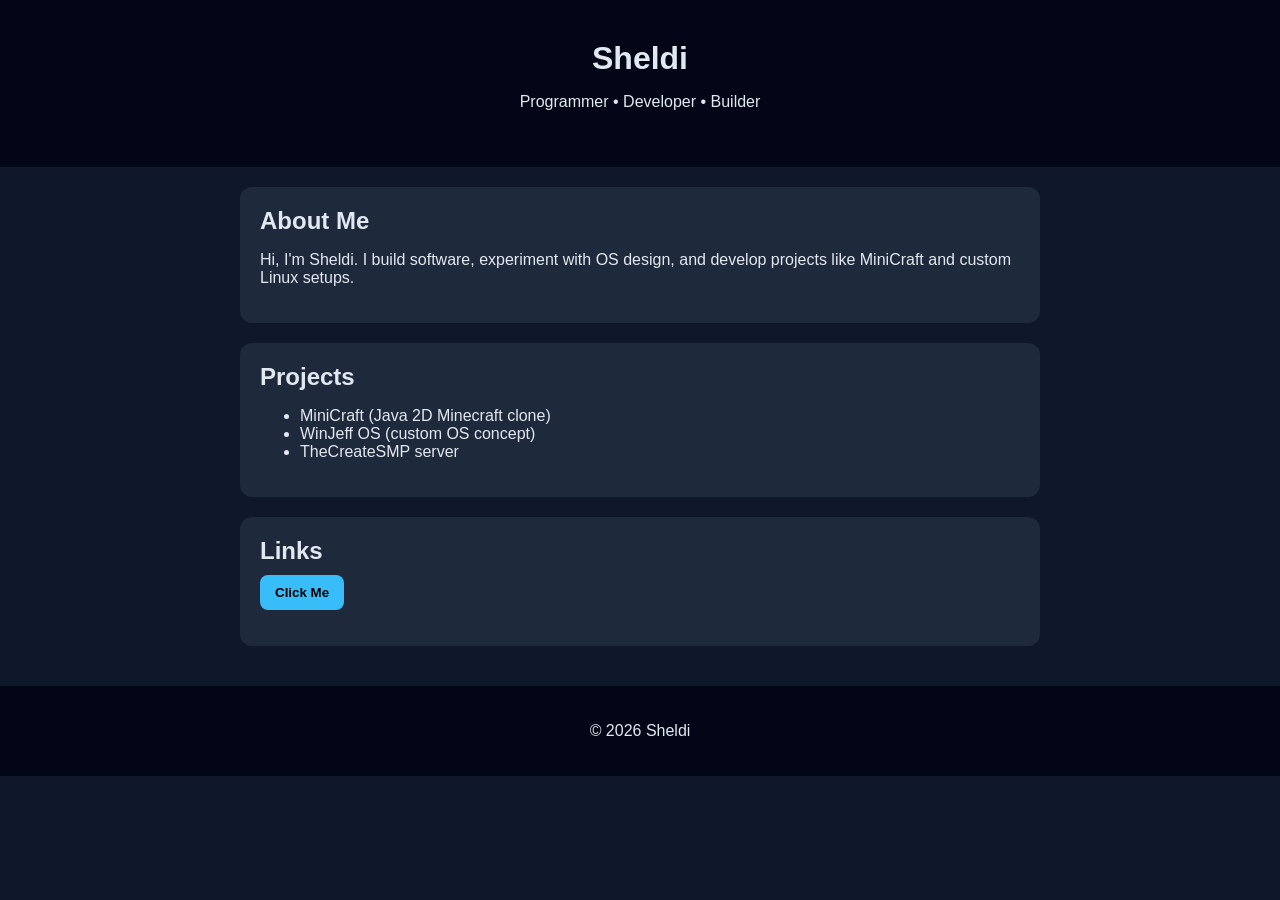
==== index.html @ fff9952d "2nd commit" ====
<!doctype html>
<html lang="en">
    <head>
        <meta charset="UTF-8" />
        <meta name="viewport" content="width=device-width, initial-scale=1.0" />
        <title>Sheldi</title>
        <link rel="stylesheet" href="style.css" />
    </head>
    <body>
        <header>
            <h1>Sheldi</h1>
            <p>Programmer • Developer • Builder</p>
        </header>

        <main>
            <section class="card">
                <h2>About Me</h2>
                <p>
                    Hi, I'm Sheldi. I build software, experiment with OS design,
                    and develop projects like MiniCraft and custom Linux setups.
                </p>
            </section>

            <section class="card">
                <h2>Projects</h2>
                <ul>
                    <li>MiniCraft (Java 2D Minecraft clone)</li>
                    <li>WinJeff OS (custom OS concept)</li>
                    <li>TheCreateSMP server</li>
                </ul>
            </section>

            <section class="card">
                <h2>Links</h2>
                <button onclick="showMessage()">Click Me</button>
                <p id="message"></p>
            </section>
        </main>

        <footer>
            <p>© 2026 Sheldi</p>
        </footer>

        <script src="script.js"></script>
    </body>
</html>
---- style.css ----
body {
    margin: 0;
    font-family: Arial, sans-serif;
    background: #0f172a;
    color: #e2e8f0;
}

header {
    text-align: center;
    padding: 40px 20px;
    background: #020617;
}

main {
    max-width: 800px;
    margin: auto;
    padding: 20px;
}

.card {
    background: #1e293b;
    padding: 20px;
    margin-bottom: 20px;
    border-radius: 12px;
}

h1,
h2 {
    margin: 0 0 10px;
}

button {
    padding: 10px 15px;
    border: none;
    border-radius: 8px;
    cursor: pointer;
    background: #38bdf8;
    color: black;
    font-weight: bold;
}

button:hover {
    background: #0ea5e9;
}

footer {
    text-align: center;
    padding: 20px;
    background: #020617;
}
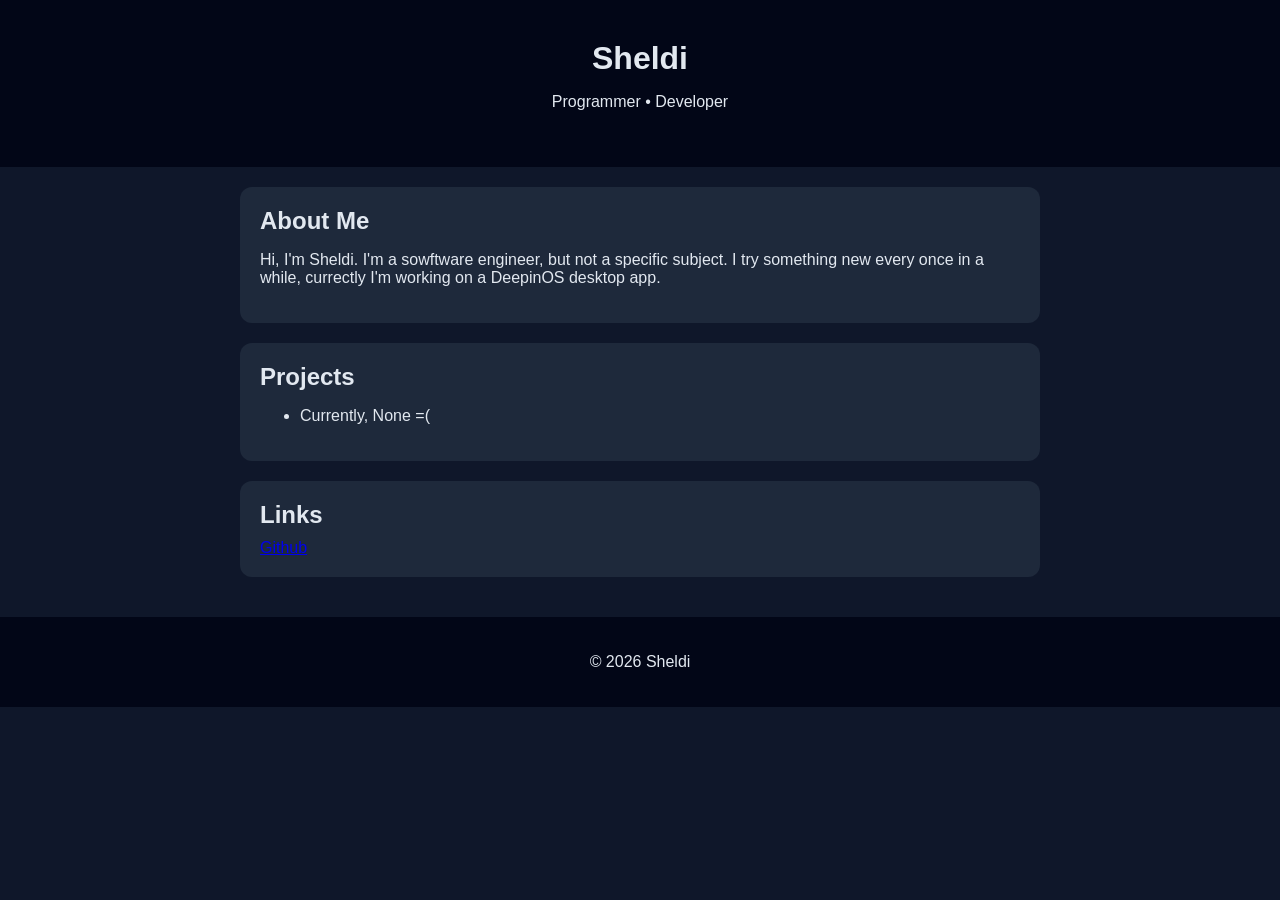
==== commit 7a026761: "3rd commit" ====
--- a/index.html
+++ b/index.html
@@ -9,31 +9,29 @@
     <body>
         <header>
             <h1>Sheldi</h1>
-            <p>Programmer • Developer • Builder</p>
+            <p>Programmer • Developer</p>
         </header>
 
         <main>
             <section class="card">
                 <h2>About Me</h2>
                 <p>
-                    Hi, I'm Sheldi. I build software, experiment with OS design,
-                    and develop projects like MiniCraft and custom Linux setups.
+                    Hi, I'm Sheldi. I'm a sowftware engineer, but not a specific
+                    subject. I try something new every once in a while,
+                    currectly I'm working on a DeepinOS desktop app.
                 </p>
             </section>
 
             <section class="card">
                 <h2>Projects</h2>
                 <ul>
-                    <li>MiniCraft (Java 2D Minecraft clone)</li>
-                    <li>WinJeff OS (custom OS concept)</li>
-                    <li>TheCreateSMP server</li>
+                    <li>Currently, None =(</li>
                 </ul>
             </section>
 
             <section class="card">
                 <h2>Links</h2>
-                <button onclick="showMessage()">Click Me</button>
-                <p id="message"></p>
+                <a href="https://github.com/MrJeff1/">Github</a>
             </section>
         </main>
 
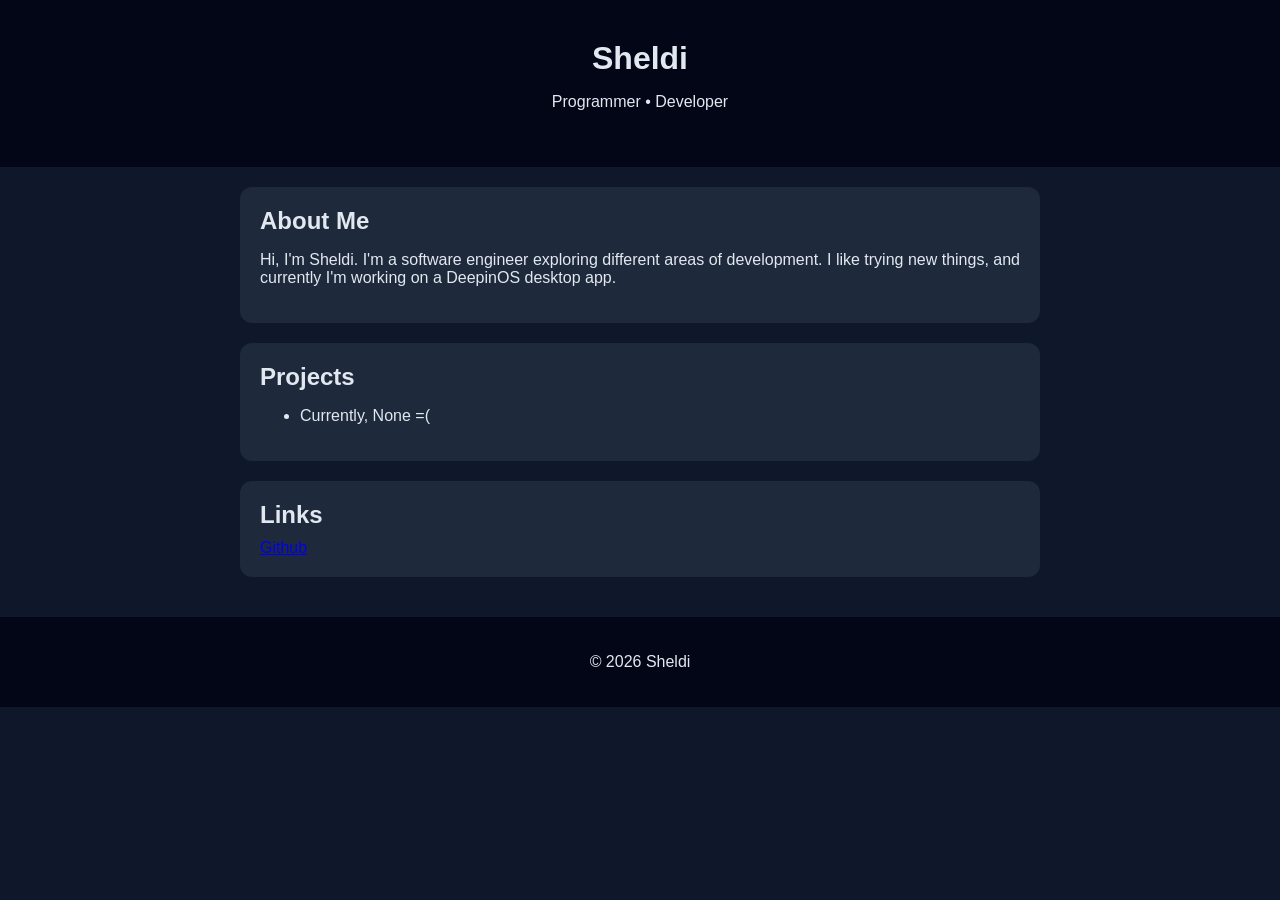
==== commit c5e42bde: "4th" ====
--- a/index.html
+++ b/index.html
@@ -16,9 +16,9 @@
             <section class="card">
                 <h2>About Me</h2>
                 <p>
-                    Hi, I'm Sheldi. I'm a sowftware engineer, but not a specific
-                    subject. I try something new every once in a while,
-                    currectly I'm working on a DeepinOS desktop app.
+                    Hi, I'm Sheldi. I'm a software engineer exploring different
+                    areas of development. I like trying new things, and
+                    currently I'm working on a DeepinOS desktop app.
                 </p>
             </section>
 
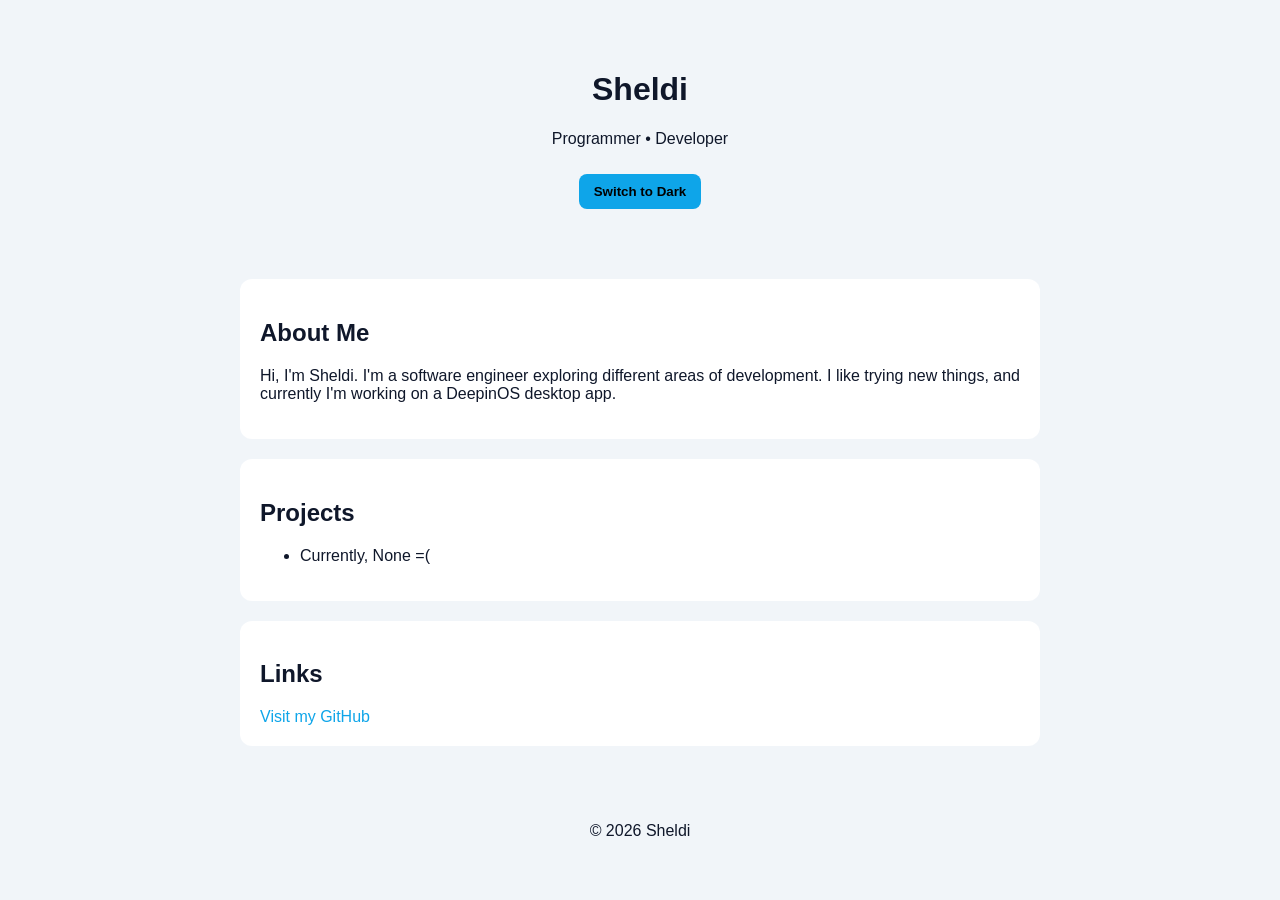
==== commit 2d2d3b1c: "6th" ====
--- a/index.html
+++ b/index.html
@@ -10,9 +10,11 @@
         <header>
             <h1>Sheldi</h1>
             <p>Programmer • Developer</p>
+
+            <button id="themeToggle">Toggle Theme</button>
         </header>
 
-        <main>
+        <main class="container">
             <section class="card">
                 <h2>About Me</h2>
                 <p>
@@ -31,7 +33,13 @@
 
             <section class="card">
                 <h2>Links</h2>
-                <a href="https://github.com/MrJeff1/">Github</a>
+                <a
+                    href="https://github.com/MrJeff1/"
+                    target="_blank"
+                    rel="noopener noreferrer"
+                >
+                    Visit my GitHub
+                </a>
             </section>
         </main>
 
--- a/style.css
+++ b/style.css
@@ -1,32 +1,66 @@
+:root {
+    --bg: #0f172a;
+    --card: #1e293b;
+    --text: #e2e8f0;
+    --accent: #38bdf8;
+}
+
+/* Light theme */
+.light {
+    --bg: #f1f5f9;
+    --card: #ffffff;
+    --text: #0f172a;
+    --accent: #0ea5e9;
+}
+
 body {
     margin: 0;
     font-family: Arial, sans-serif;
-    background: #0f172a;
-    color: #e2e8f0;
+    background: var(--bg);
+    color: var(--text);
+    transition:
+        background 0.3s,
+        color 0.3s;
 }
 
 header {
     text-align: center;
-    padding: 40px 20px;
-    background: #020617;
+    padding: 50px 20px;
 }
 
-main {
+main.container {
     max-width: 800px;
     margin: auto;
     padding: 20px;
 }
 
 .card {
-    background: #1e293b;
+    background: var(--card);
     padding: 20px;
     margin-bottom: 20px;
     border-radius: 12px;
+
+    opacity: 0;
+    transform: translateY(20px);
+    animation: fadeSlideIn 0.6s ease forwards;
 }
 
-h1,
-h2 {
-    margin: 0 0 10px;
+/* Stagger animation */
+.card:nth-child(1) {
+    animation-delay: 0.1s;
+}
+.card:nth-child(2) {
+    animation-delay: 0.2s;
+}
+.card:nth-child(3) {
+    animation-delay: 0.3s;
+}
+
+@keyframes fadeSlideIn {
+    to {
+        opacity: 1;
+        transform: translateY(0);
+    }
 }
 
 button {
@@ -34,17 +68,29 @@
     border: none;
     border-radius: 8px;
     cursor: pointer;
-    background: #38bdf8;
+    background: var(--accent);
     color: black;
     font-weight: bold;
+    margin-top: 10px;
+    transition:
+        transform 0.2s,
+        background 0.3s;
 }
 
 button:hover {
-    background: #0ea5e9;
+    transform: scale(1.05);
+}
+
+a {
+    color: var(--accent);
+    text-decoration: none;
+}
+
+a:hover {
+    text-decoration: underline;
 }
 
 footer {
     text-align: center;
     padding: 20px;
-    background: #020617;
 }
